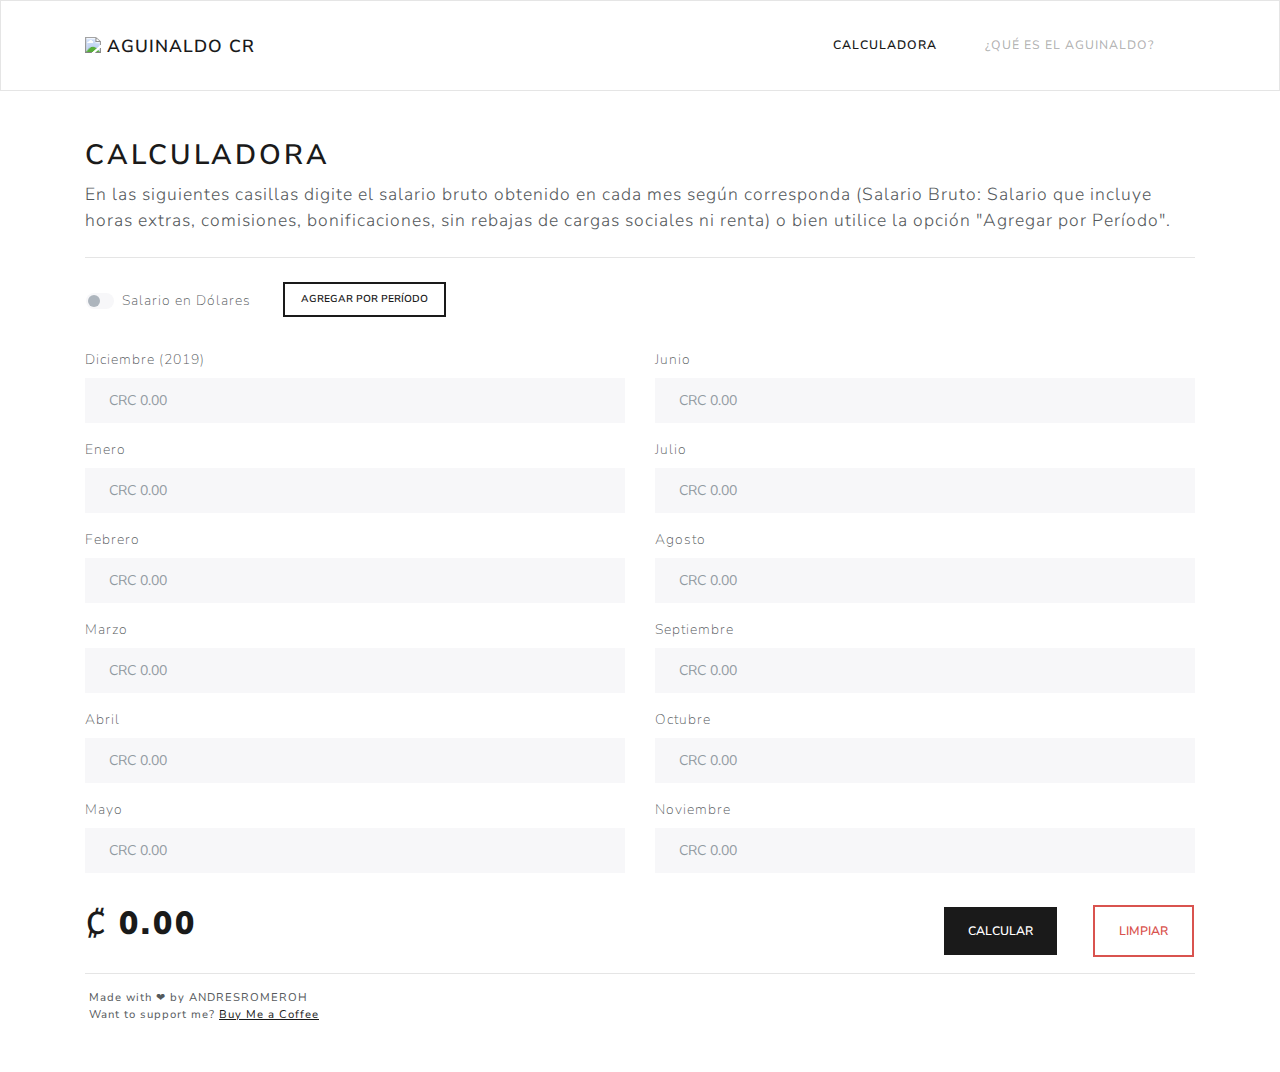
==== index.html @ 4f74f44a "Removed steps from HTML input:number elements" ====
<!DOCTYPE html>
<html lang="en">

<head>
    <!-- Global site tag (gtag.js) - Google Analytics -->
    <script async src="https://www.googletagmanager.com/gtag/js?id=G-0918DKG7EP"></script>
    <script>
        window.dataLayer = window.dataLayer || [];
        function gtag() { dataLayer.push(arguments); }
        gtag('js', new Date());
        gtag('config', 'G-0918DKG7EP');
    </script>
    <meta charset="UTF-8">
    <meta name="viewport" content="width=device-width, initial-scale=1.0">
    <link rel="shortcut icon" href="/favicon.ico" type="image/x-icon">
    <link rel="icon" href="/favicon.ico" type="image/x-icon">
    <link rel="stylesheet" href="./stylesheet/bootstrap.min.css" crossorigin="anonymous">
    <link rel="stylesheet" href="./stylesheet/index.css" crossorigin="anonymous">
    <title>AGUINALDO CR</title>
</head>

<body>
    <nav class="navbar navbar-expand-lg navbar-light bg-light">
        <div class="container">
            <a class="navbar-brand" href="./index.html"><img class="mb-1" src="./images/costa_rica_i.png"></img>
                Aguinaldo CR</a>
            <button class="navbar-toggler" type="button" data-toggle="collapse" data-target="#navbarSupportedContent"
                aria-controls="navbarSupportedContent" aria-expanded="false" aria-label="Toggle navigation">
                <span class="navbar-toggler-icon"></span>
            </button>

            <div class="collapse navbar-collapse" id="navbarSupportedContent">
                <ul class="navbar-nav ml-auto">
                    <li class="nav-item active">
                        <a class="nav-link" href="./index.html">Calculadora<span class="sr-only">(current)</span></a>
                    </li>
                    <li class="nav-item">
                        <a class="nav-link" href="./about.html">¿Qué es el Aguinaldo?</a>
                    </li>
                </ul>
            </div>
        </div>
    </nav>

    <div class="container my-5">

        <h2>Calculadora</h2>
        <p class="lead">En las siguientes casillas digite el salario bruto obtenido en cada mes
            según corresponda (Salario Bruto: Salario que incluye horas extras, comisiones, bonificaciones, sin
            rebajas de cargas sociales ni renta) o bien utilice la opción "Agregar por Período".</p>
        <hr class="my-4">

        <div class="row">
            <div class="form-group mx-3 my-2">
                <div class="custom-control custom-switch">
                    <input type="checkbox" class="custom-control-input" id="dollar-toggle">
                    <label class="custom-control-label" for="dollar-toggle">Salario en Dólares</label>
                </div>
            </div>

            <div class="form-group dollar-display">
                <div class="input-group input-group-sm mx-1">
                    <div class="input-group-prepend">
                        <span class="input-group-text">₡</span>
                    </div>
                    <input type="number" id="exchange-input" class="form-control"
                        aria-label="Amount (to the nearest dollar)" placeholder="Tipo de Cambio">
                    <div class="input-group-append">
                        <span class="input-group-text">.00</span>
                    </div>
                </div>
            </div>

            <div class="form-group mx-3">
                <button class="btn btn-outline-primary btn-sm" data-toggle="modal" data-target="#modal-salary" href="#"
                    role="button">Agregar por Período</button>
            </div>
        </div>


        <form id="calculator" class="my-3">
            <div class="row">
                <div class="col-md-6 col-lg-6">
                    <div class="form-group">
                        <label>Diciembre (2019)</label>
                        <input id="input-diciembre-1" type="number" class="form-control month" min="0"
                            placeholder="CRC 0.00">
                    </div>

                    <div class="form-group">
                        <label>Enero</label>
                        <input id="input-enero-2" type="number" class="form-control month" min="0"
                            placeholder="CRC 0.00">
                    </div>

                    <div class="form-group">
                        <label>Febrero</label>
                        <input id="input-febrero-3" type="number" class="form-control month" min="0"
                            placeholder="CRC 0.00">
                    </div>

                    <div class="form-group">
                        <label>Marzo</label>
                        <input id="input-marzo-4" type="number" class="form-control month" min="0"
                            placeholder="CRC 0.00">
                    </div>

                    <div class="form-group">
                        <label>Abril</label>
                        <input id="input-abril-5" type="number" class="form-control month" min="0"
                            placeholder="CRC 0.00">
                    </div>

                    <div class="form-group">
                        <label>Mayo</label>
                        <input id="input-mayo-6" type="number" class="form-control month" min="0"
                            placeholder="CRC 0.00">
                    </div>
                </div>
                <div class="col-md-6 col-lg-6">
                    <div class="form-group">
                        <label>Junio</label>
                        <input id="input-junio-7" type="number" class="form-control month" min="0"
                            placeholder="CRC 0.00">
                    </div>

                    <div class="form-group">
                        <label>Julio</label>
                        <input id="input-julio-8" type="number" class="form-control month" min="0"
                            placeholder="CRC 0.00">
                    </div>

                    <div class="form-group">
                        <label>Agosto</label>
                        <input id="input-agosto-9" type="number" class="form-control month" min="0"
                            placeholder="CRC 0.00">
                    </div>

                    <div class="form-group">
                        <label>Septiembre</label>
                        <input id="input-septiembre-10" type="number" class="form-control month" min="0"
                            placeholder="CRC 0.00">
                    </div>

                    <div class="form-group">
                        <label>Octubre</label>
                        <input id="input-octubre-11" type="number" class="form-control month" min="0"
                            placeholder="CRC 0.00">
                    </div>

                    <div class="form-group">
                        <label>Noviembre</label>
                        <input id="input-noviembre-12" type="number" class="form-control month" min="0"
                            placeholder="CRC 0.00">
                    </div>
                </div>
            </div>

            <div class="row">
                <div class="mx-3 mt-3 dollar-display">
                    <h1>$ <strong id="aguinaldo-total-dollars">0.00</strong></h1>
                </div>
                <div class="mx-3 mt-3 dollar-display">
                    <h1>/</h1>
                </div>
                <div class="mx-3 mt-3">
                    <h1>₡ <strong id="aguinaldo-total-colones">0.00</strong></h1>
                </div>
                <div class="ml-auto">
                    <button type="submit" class="btn btn-primary mx-3 mt-3">Calcular</button>
                    <button type="reset" id="calculator-reset" class="btn btn-outline-danger mx-3 mt-3">Limpiar</button>
                </div>
            </div>
        </form>

        <hr>

        <div class="modal fade" id="modal-salary">
            <div class="modal-dialog" role="document">
                <div class="modal-content">
                    <div class="modal-header">
                        <h5 class="modal-title">Salario por Período</h5>
                        <button type="button" class="close" data-dismiss="modal" aria-label="Close">
                            <span aria-hidden="true">&times;</span>
                        </button>
                    </div>
                    <div class="modal-body">
                        <div class="form-group">
                            <label for="from">Desde:</label>
                            <select id="select-from" class="form-control" id="from">
                                <option value="diciembre-1" selected>Diciembre (2019)</option>
                                <option value="enero-2">Enero</option>
                                <option value="febrero-3">Febrero</option>
                                <option value="marzo-4">Marzo</option>
                                <option value="abril-5">Abril</option>
                                <option value="mayo-6">Mayo</option>
                                <option value="junio-7">Junio</option>
                                <option value="julio-8">Julio</option>
                                <option value="agosto-9">Agosto</option>
                                <option value="septiembre-10">Septiembre</option>
                                <option value="octubre-11">Octubre</option>
                                <option value="noviembre-12">Noviembre</option>
                            </select>
                        </div>
                        <div class="form-group">
                            <label for="to">Hasta:</label>
                            <select id="select-to" class="form-control" id="to">
                                <option value="diciembre-1">Diciembre (2019)</option>
                                <option value="enero-2">Enero</option>
                                <option value="febrero-3">Febrero</option>
                                <option value="marzo-4">Marzo</option>
                                <option value="abril-5">Abril</option>
                                <option value="mayo-6">Mayo</option>
                                <option value="junio-7">Junio</option>
                                <option value="julio-8">Julio</option>
                                <option value="agosto-9">Agosto</option>
                                <option value="septiembre-10">Septiembre</option>
                                <option value="octubre-11">Octubre</option>
                                <option value="noviembre-12" selected>Noviembre</option>
                            </select>
                        </div>
                        <div class="form-group">
                            <label>Salario Bruto:</label>
                            <input id="salary-period" type="number" class="form-control" min="0" placeholder="CRC 0.00">
                        </div>
                    </div>
                    <div class="modal-footer">
                        <button type="button" id="btn-salary-add" class="btn btn-primary">Agregar</button>
                        <button type="button" class="btn btn-secondary" data-dismiss="modal">Cerrar</button>
                    </div>
                </div>
            </div>
        </div>

        <div class="row ml-1">
            <small>Made with ❤ by ANDRESROMEROH</small>
        </div>
        <div class="row ml-1">
            <small>Want to support me?
                <a href="https://www.buymeacoffee.com/andresromeroh" style="text-decoration: underline;">
                    Buy Me a Coffee
                </a>
            </small>
        </div>

    </div>

    <script src="https://code.jquery.com/jquery-3.5.1.slim.min.js"
        integrity="sha384-DfXdz2htPH0lsSSs5nCTpuj/zy4C+OGpamoFVy38MVBnE+IbbVYUew+OrCXaRkfj"
        crossorigin="anonymous"></script>
    <script src="https://cdn.jsdelivr.net/npm/popper.js@1.16.1/dist/umd/popper.min.js"
        integrity="sha384-9/reFTGAW83EW2RDu2S0VKaIzap3H66lZH81PoYlFhbGU+6BZp6G7niu735Sk7lN"
        crossorigin="anonymous"></script>
    <script src="https://cdn.jsdelivr.net/npm/bootstrap@4.5.3/dist/js/bootstrap.min.js"
        integrity="sha384-w1Q4orYjBQndcko6MimVbzY0tgp4pWB4lZ7lr30WKz0vr/aWKhXdBNmNb5D92v7s"
        crossorigin="anonymous"></script>
    <script src="./javascript/index.js"></script>
</body>

</html>
---- stylesheet/index.css ----
.dollar-display {
    display: none;
}
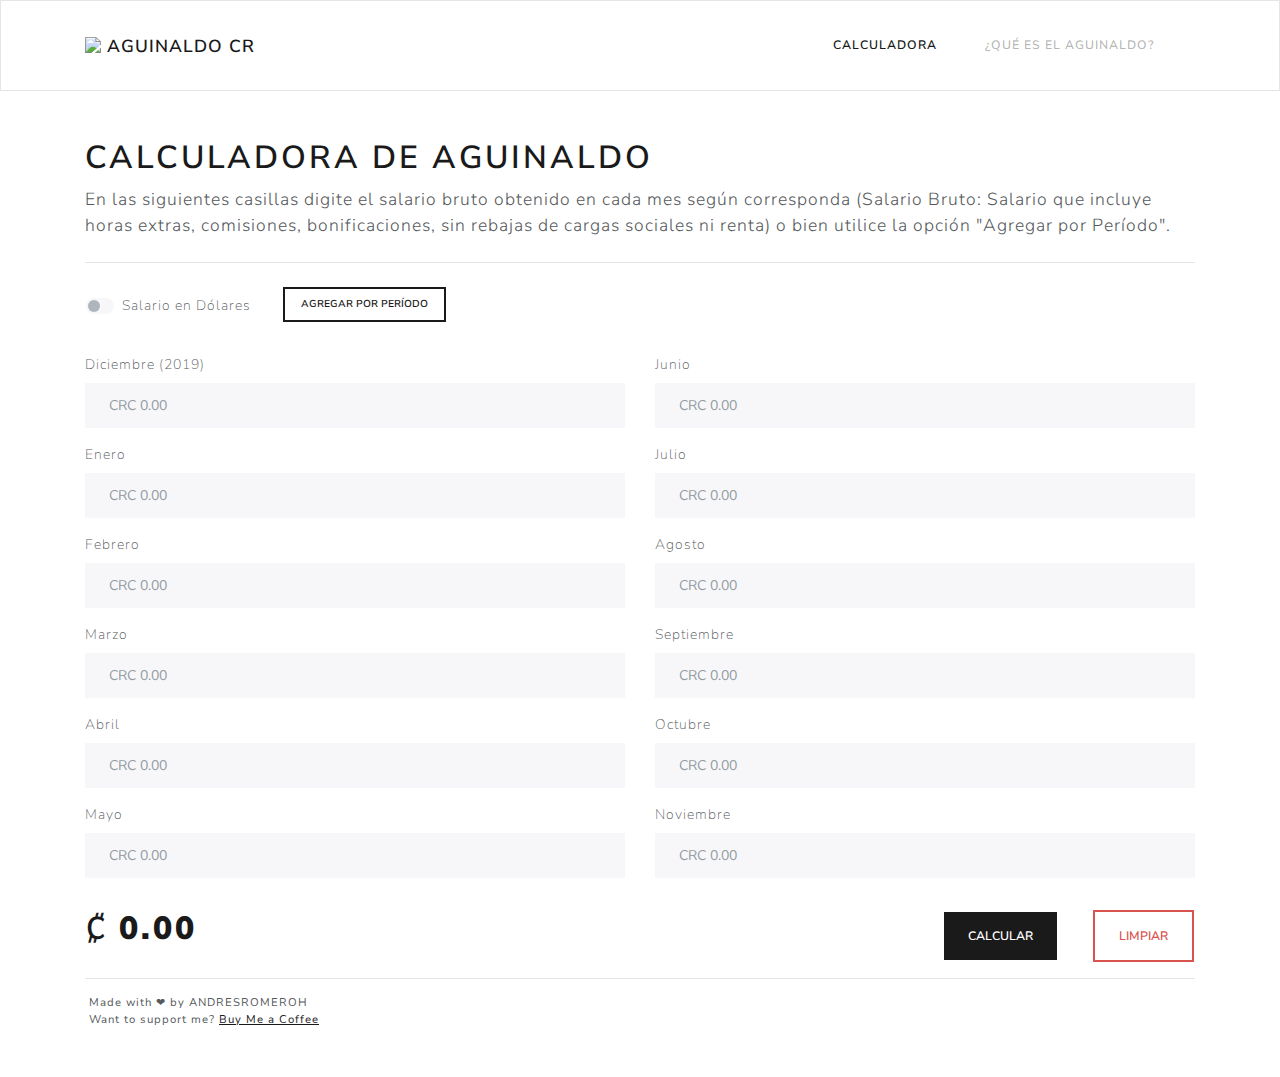
==== commit b83823c6: "Updated main header in index.html" ====
--- a/index.html
+++ b/index.html
@@ -1,8 +1,7 @@
 <!DOCTYPE html>
-<html lang="en">
+<html lang="en" prefix="og:http://ogp.me/ns#">
 
 <head>
-    <!-- Global site tag (gtag.js) - Google Analytics -->
     <script async src="https://www.googletagmanager.com/gtag/js?id=G-0918DKG7EP"></script>
     <script>
         window.dataLayer = window.dataLayer || [];
@@ -11,7 +10,16 @@
         gtag('config', 'G-0918DKG7EP');
     </script>
     <meta charset="UTF-8">
+    <meta name="description" content="Calcule su aguinaldo en Costa Rica.">
+    <meta name="googlebot" content="index, follow, max-snippet:-1, max-image-preview:large, max-video-preview:-1" />
+    <meta name="bingbot" content="index, follow, max-snippet:-1, max-image-preview:large, max-video-preview:-1" />
     <meta name="viewport" content="width=device-width, initial-scale=1.0">
+    <meta http-equiv="Content-Type" content="text/html; charset=UTF-8">
+    <meta http-equiv="X-UA-Compatible" content="IE=edge,chrome=1">
+    <meta name="HandheldFriendly" content="True">
+    <meta name="MobileOptimized" content="True">
+    <meta name="author" content="ANDRESROMEROH">
+    <meta name="keywords" content="Costa Rica,cr,aguinaldo,salario,calculdora, calculadora aguinaldo" />
     <link rel="shortcut icon" href="/favicon.ico" type="image/x-icon">
     <link rel="icon" href="/favicon.ico" type="image/x-icon">
     <link rel="stylesheet" href="./stylesheet/bootstrap.min.css" crossorigin="anonymous">
@@ -44,7 +52,7 @@
 
     <div class="container my-5">
 
-        <h2>Calculadora</h2>
+        <h1>Calculadora de Aguinaldo</h1>
         <p class="lead">En las siguientes casillas digite el salario bruto obtenido en cada mes
             según corresponda (Salario Bruto: Salario que incluye horas extras, comisiones, bonificaciones, sin
             rebajas de cargas sociales ni renta) o bien utilice la opción "Agregar por Período".</p>
@@ -76,7 +84,6 @@
                     role="button">Agregar por Período</button>
             </div>
         </div>
-
 
         <form id="calculator" class="my-3">
             <div class="row">
@@ -257,4 +264,4 @@
     <script src="./javascript/index.js"></script>
 </body>
 
-</html>+</html>
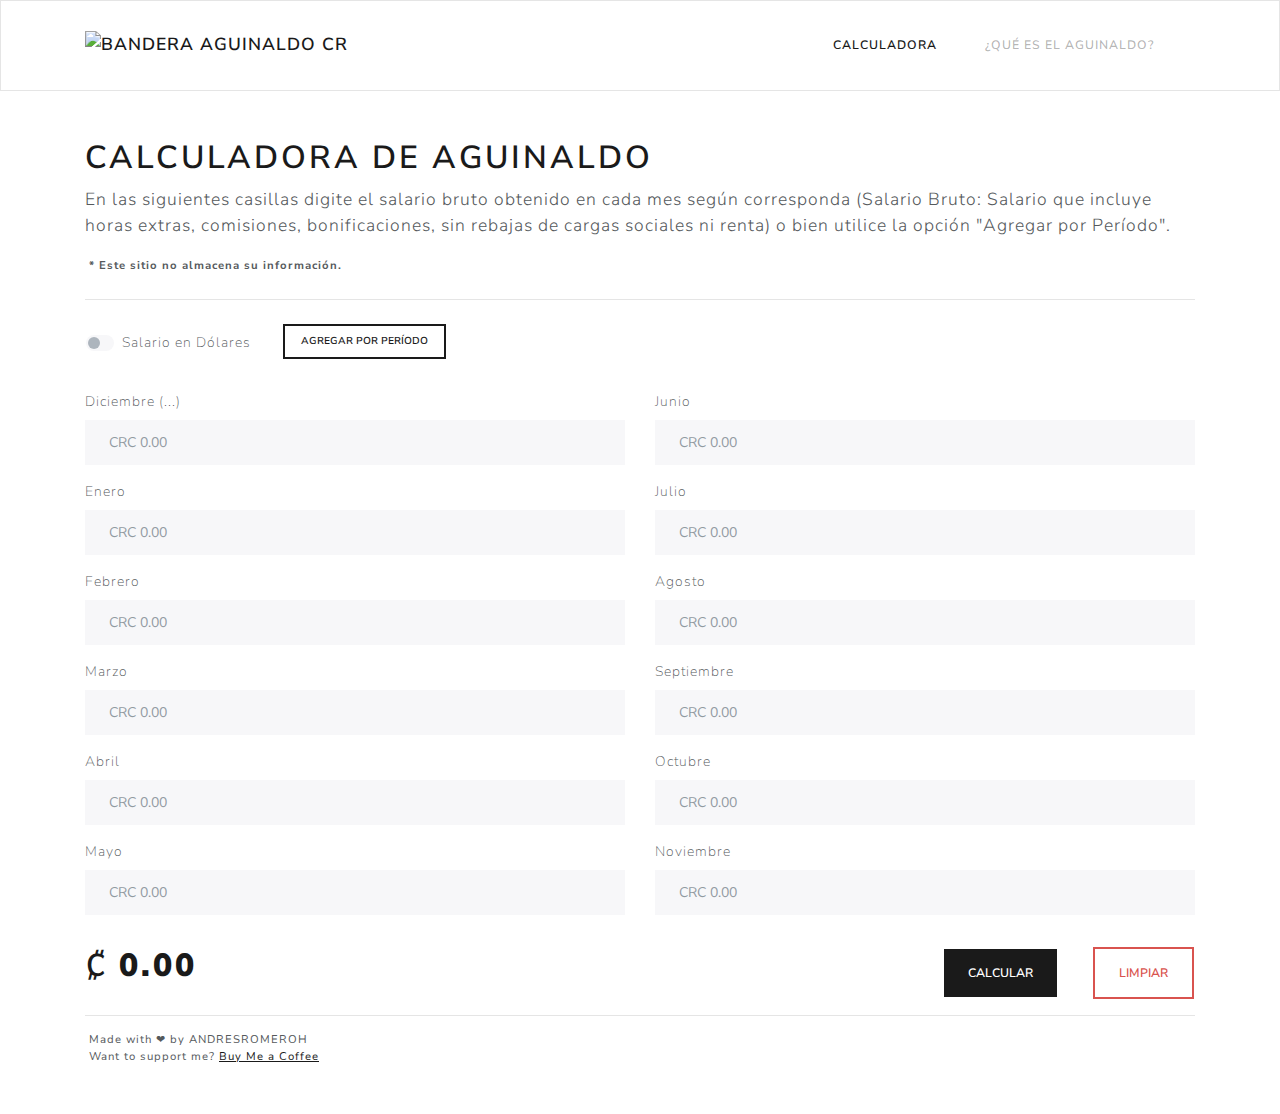
==== commit b0e3c71c: "Added dynamic year for december" ====
--- a/index.html
+++ b/index.html
@@ -1,5 +1,5 @@
 <!DOCTYPE html>
-<html lang="en" prefix="og:http://ogp.me/ns#">
+<html lang="es" prefix="og:http://ogp.me/ns#">
 
 <head>
     <script async src="https://www.googletagmanager.com/gtag/js?id=G-0918DKG7EP"></script>
@@ -19,18 +19,20 @@
     <meta name="HandheldFriendly" content="True">
     <meta name="MobileOptimized" content="True">
     <meta name="author" content="ANDRESROMEROH">
-    <meta name="keywords" content="Costa Rica,cr,aguinaldo,salario,calculdora, calculadora aguinaldo" />
+    <meta name="keywords" content="Costa Rica,cr,aguinaldo,salario,calculadora,aguinaldo cr,calculadora aguinaldo,
+    costa rica,cr aguinaldo,cr calculadora,aguinaldo calculadora,CR,costarica" />
     <link rel="shortcut icon" href="/favicon.ico" type="image/x-icon">
     <link rel="icon" href="/favicon.ico" type="image/x-icon">
     <link rel="stylesheet" href="./stylesheet/bootstrap.min.css" crossorigin="anonymous">
     <link rel="stylesheet" href="./stylesheet/index.css" crossorigin="anonymous">
-    <title>AGUINALDO CR</title>
+    <title>Aguinaldo CR</title>
 </head>
 
 <body>
     <nav class="navbar navbar-expand-lg navbar-light bg-light">
         <div class="container">
-            <a class="navbar-brand" href="./index.html"><img class="mb-1" src="./images/costa_rica_i.png"></img>
+            <a class="navbar-brand" href="./index.html"><img class="mb-1" src="./images/costa_rica_i.png"
+                    alt="bandera"></img>
                 Aguinaldo CR</a>
             <button class="navbar-toggler" type="button" data-toggle="collapse" data-target="#navbarSupportedContent"
                 aria-controls="navbarSupportedContent" aria-expanded="false" aria-label="Toggle navigation">
@@ -56,6 +58,9 @@
         <p class="lead">En las siguientes casillas digite el salario bruto obtenido en cada mes
             según corresponda (Salario Bruto: Salario que incluye horas extras, comisiones, bonificaciones, sin
             rebajas de cargas sociales ni renta) o bien utilice la opción "Agregar por Período".</p>
+        <div class="ml-1">
+            <small><b>* Este sitio no almacena su información.</b></small>
+        </div>
         <hr class="my-4">
 
         <div class="row">
@@ -89,7 +94,7 @@
             <div class="row">
                 <div class="col-md-6 col-lg-6">
                     <div class="form-group">
-                        <label>Diciembre (2019)</label>
+                        <label id="december-label">Diciembre (...)</label>
                         <input id="input-diciembre-1" type="number" class="form-control month" min="0"
                             placeholder="CRC 0.00">
                     </div>
@@ -264,4 +269,4 @@
     <script src="./javascript/index.js"></script>
 </body>
 
-</html>
+</html>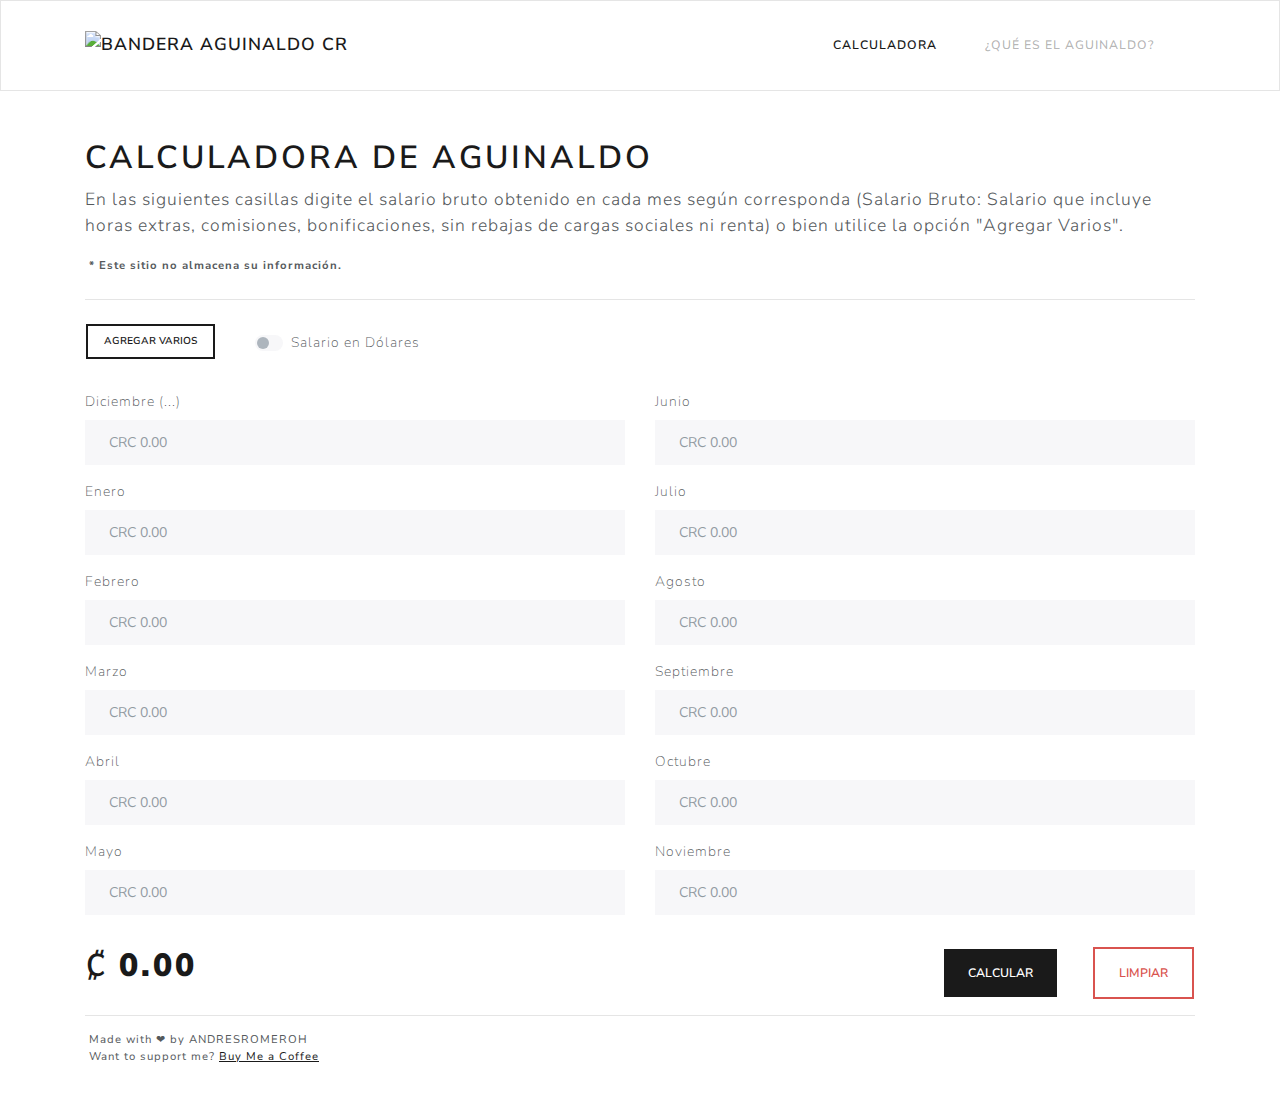
==== commit 98309977: "Add Costa Rica BCCR API call to show current dollar exchange rate" ====
--- a/index.html
+++ b/index.html
@@ -57,22 +57,30 @@
         <h1>Calculadora de Aguinaldo</h1>
         <p class="lead">En las siguientes casillas digite el salario bruto obtenido en cada mes
             según corresponda (Salario Bruto: Salario que incluye horas extras, comisiones, bonificaciones, sin
-            rebajas de cargas sociales ni renta) o bien utilice la opción "Agregar por Período".</p>
+            rebajas de cargas sociales ni renta) o bien utilice la opción "Agregar Varios".</p>
         <div class="ml-1">
             <small><b>* Este sitio no almacena su información.</b></small>
         </div>
         <hr class="my-4">
 
         <div class="row">
-            <div class="form-group mx-3 my-2">
+            <div class="form-group mx-3">
+                <button class="btn btn-outline-primary btn-sm" data-toggle="modal" data-target="#modal-salary" href="#"
+                    role="button">Agregar Varios</button>
+            </div>
+
+            <div class="form-group mx-4 my-2">
                 <div class="custom-control custom-switch">
                     <input type="checkbox" class="custom-control-input" id="dollar-toggle">
                     <label class="custom-control-label" for="dollar-toggle">Salario en Dólares</label>
                 </div>
             </div>
-
-            <div class="form-group dollar-display">
-                <div class="input-group input-group-sm mx-1">
+        </div>
+
+        <div class="row">
+            <div class="form-group dollar-display mx-3 my-2">
+                <label for="exchange-input">Tipo de Cambio (Banco Central de Costa Rica):</label>
+                <div class="input-group input-group-sm">
                     <div class="input-group-prepend">
                         <span class="input-group-text">₡</span>
                     </div>
@@ -83,11 +91,6 @@
                     </div>
                 </div>
             </div>
-
-            <div class="form-group mx-3">
-                <button class="btn btn-outline-primary btn-sm" data-toggle="modal" data-target="#modal-salary" href="#"
-                    role="button">Agregar por Período</button>
-            </div>
         </div>
 
         <form id="calculator" class="my-3">
@@ -191,7 +194,7 @@
             <div class="modal-dialog" role="document">
                 <div class="modal-content">
                     <div class="modal-header">
-                        <h5 class="modal-title">Salario por Período</h5>
+                        <h5 class="modal-title">Agregue Uno o Más Meses Por Período</h5>
                         <button type="button" class="close" data-dismiss="modal" aria-label="Close">
                             <span aria-hidden="true">&times;</span>
                         </button>
@@ -199,7 +202,7 @@
                     <div class="modal-body">
                         <div class="form-group">
                             <label for="from">Desde:</label>
-                            <select id="select-from" class="form-control" id="from">
+                            <select id="select-from" class="form-control">
                                 <option value="diciembre-1" selected>Diciembre (2019)</option>
                                 <option value="enero-2">Enero</option>
                                 <option value="febrero-3">Febrero</option>
@@ -216,7 +219,7 @@
                         </div>
                         <div class="form-group">
                             <label for="to">Hasta:</label>
-                            <select id="select-to" class="form-control" id="to">
+                            <select id="select-to" class="form-control">
                                 <option value="diciembre-1">Diciembre (2019)</option>
                                 <option value="enero-2">Enero</option>
                                 <option value="febrero-3">Febrero</option>
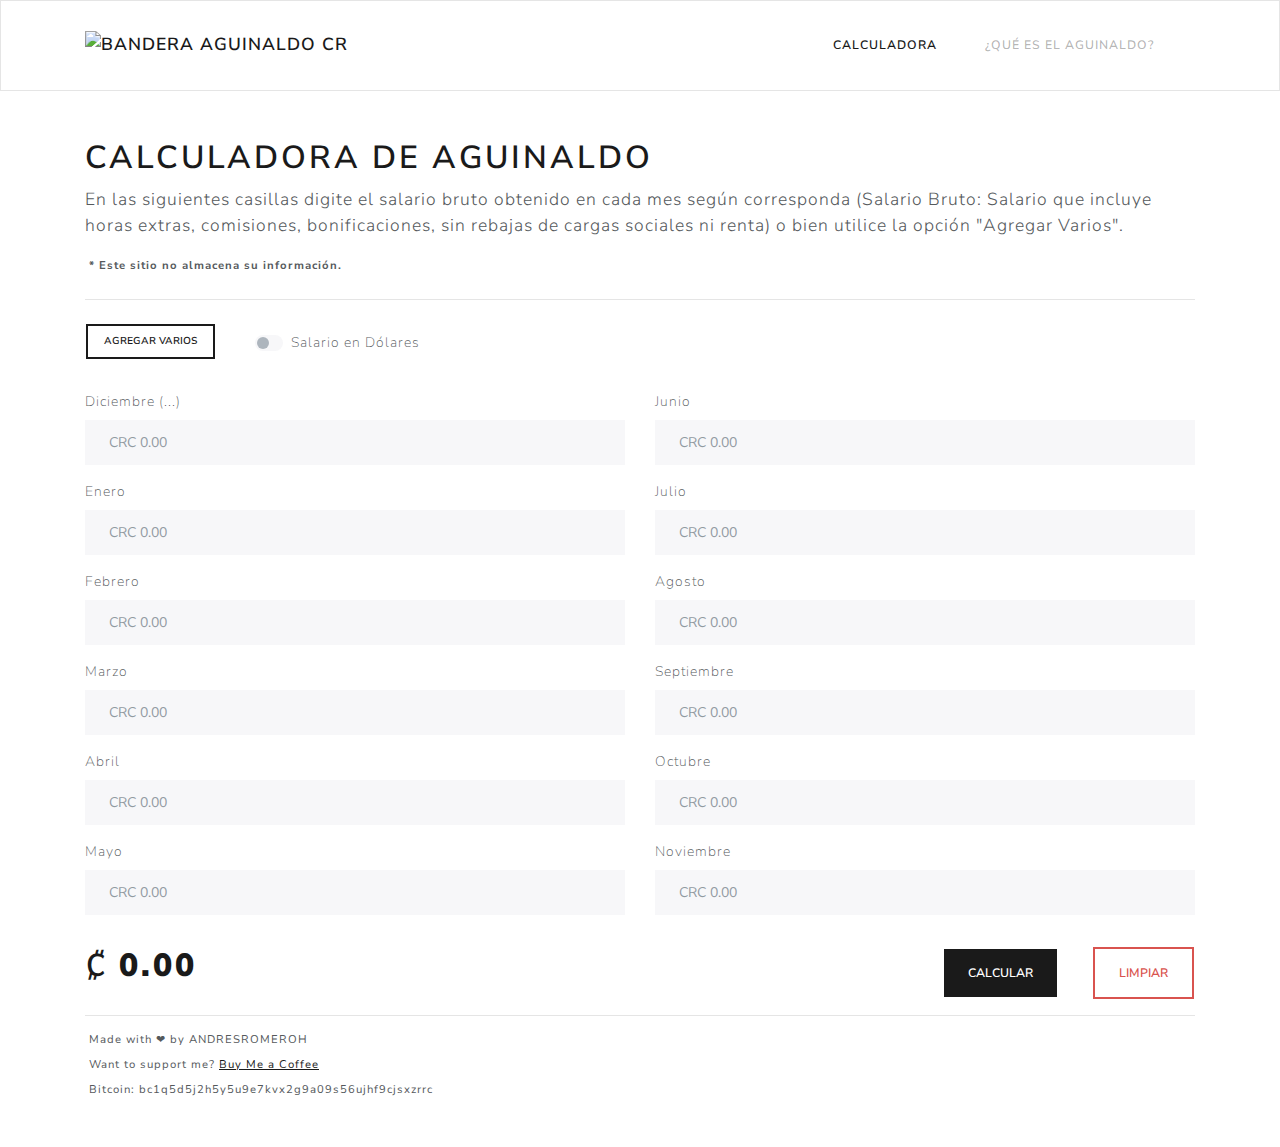
==== commit 99552642: "Add BTC address to application footer" ====
--- a/index.html
+++ b/index.html
@@ -247,14 +247,19 @@
             </div>
         </div>
 
-        <div class="row ml-1">
+        <div class="row ml-1 my-2">
             <small>Made with ❤ by ANDRESROMEROH</small>
         </div>
-        <div class="row ml-1">
+        <div class="row ml-1 my-2">
             <small>Want to support me?
                 <a href="https://www.buymeacoffee.com/andresromeroh" style="text-decoration: underline;">
                     Buy Me a Coffee
                 </a>
+            </small>
+        </div>
+        <div class="row ml-1 my-2">
+            <small>
+                Bitcoin: bc1q5d5j2h5y5u9e7kvx2g9a09s56ujhf9cjsxzrrc
             </small>
         </div>
 
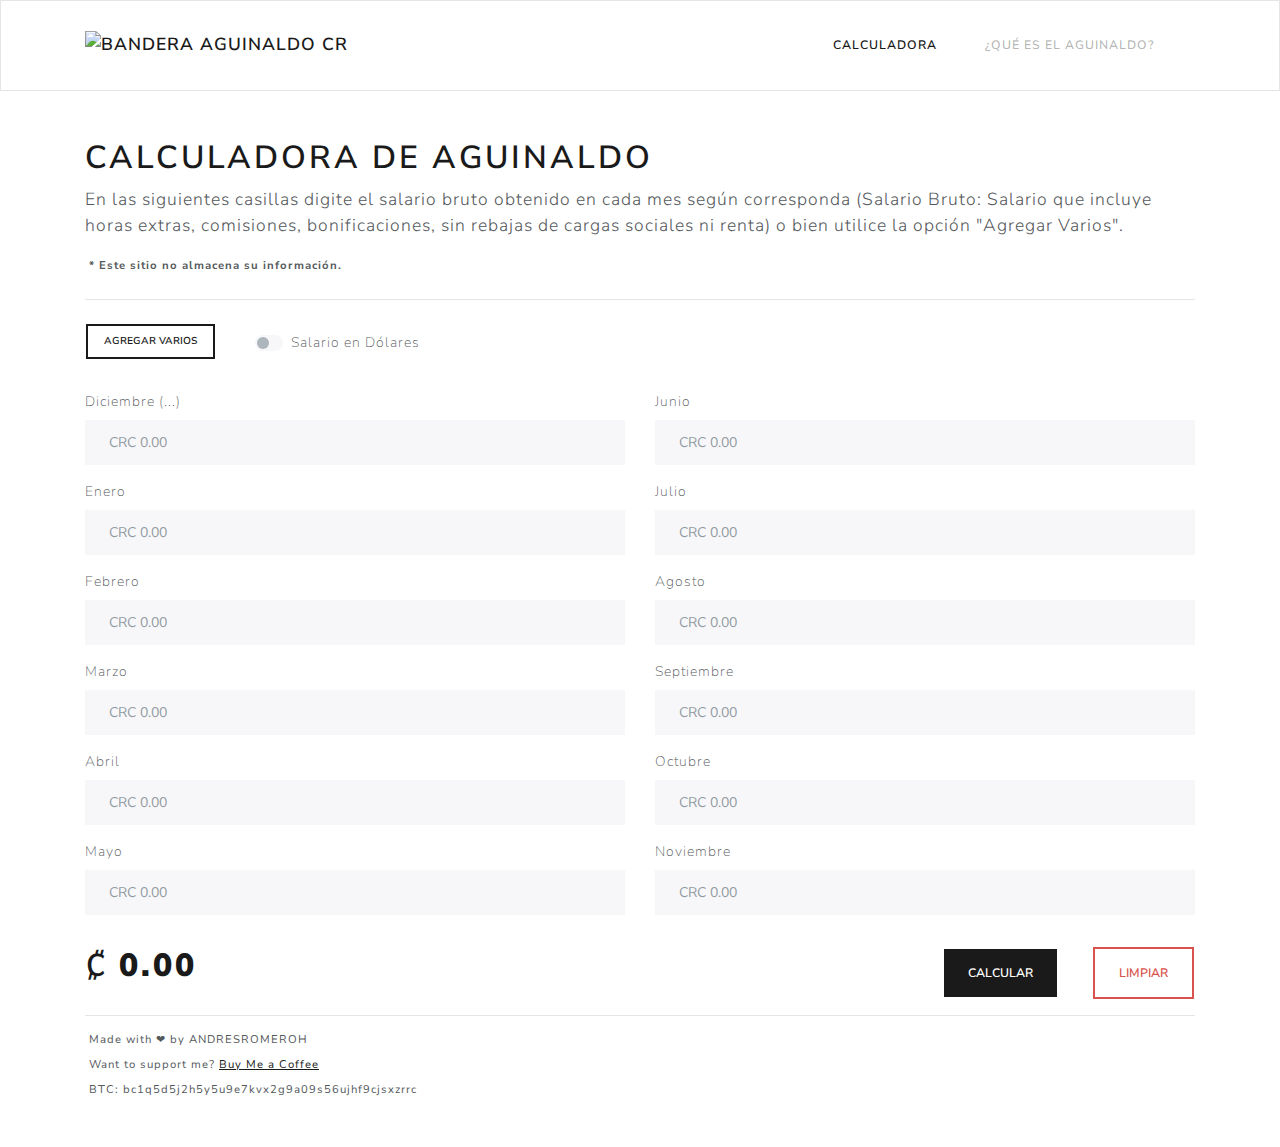
==== commit 1e495a52: "Update html title tag" ====
--- a/index.html
+++ b/index.html
@@ -25,7 +25,7 @@
     <link rel="icon" href="/favicon.ico" type="image/x-icon">
     <link rel="stylesheet" href="./stylesheet/bootstrap.min.css" crossorigin="anonymous">
     <link rel="stylesheet" href="./stylesheet/index.css" crossorigin="anonymous">
-    <title>Aguinaldo CR</title>
+    <title>Aguinaldo Costa Rica</title>
 </head>
 
 <body>
@@ -259,7 +259,7 @@
         </div>
         <div class="row ml-1 my-2">
             <small>
-                Bitcoin: bc1q5d5j2h5y5u9e7kvx2g9a09s56ujhf9cjsxzrrc
+                BTC: bc1q5d5j2h5y5u9e7kvx2g9a09s56ujhf9cjsxzrrc
             </small>
         </div>
 
@@ -277,4 +277,4 @@
     <script src="./javascript/index.js"></script>
 </body>
 
-</html>+</html>
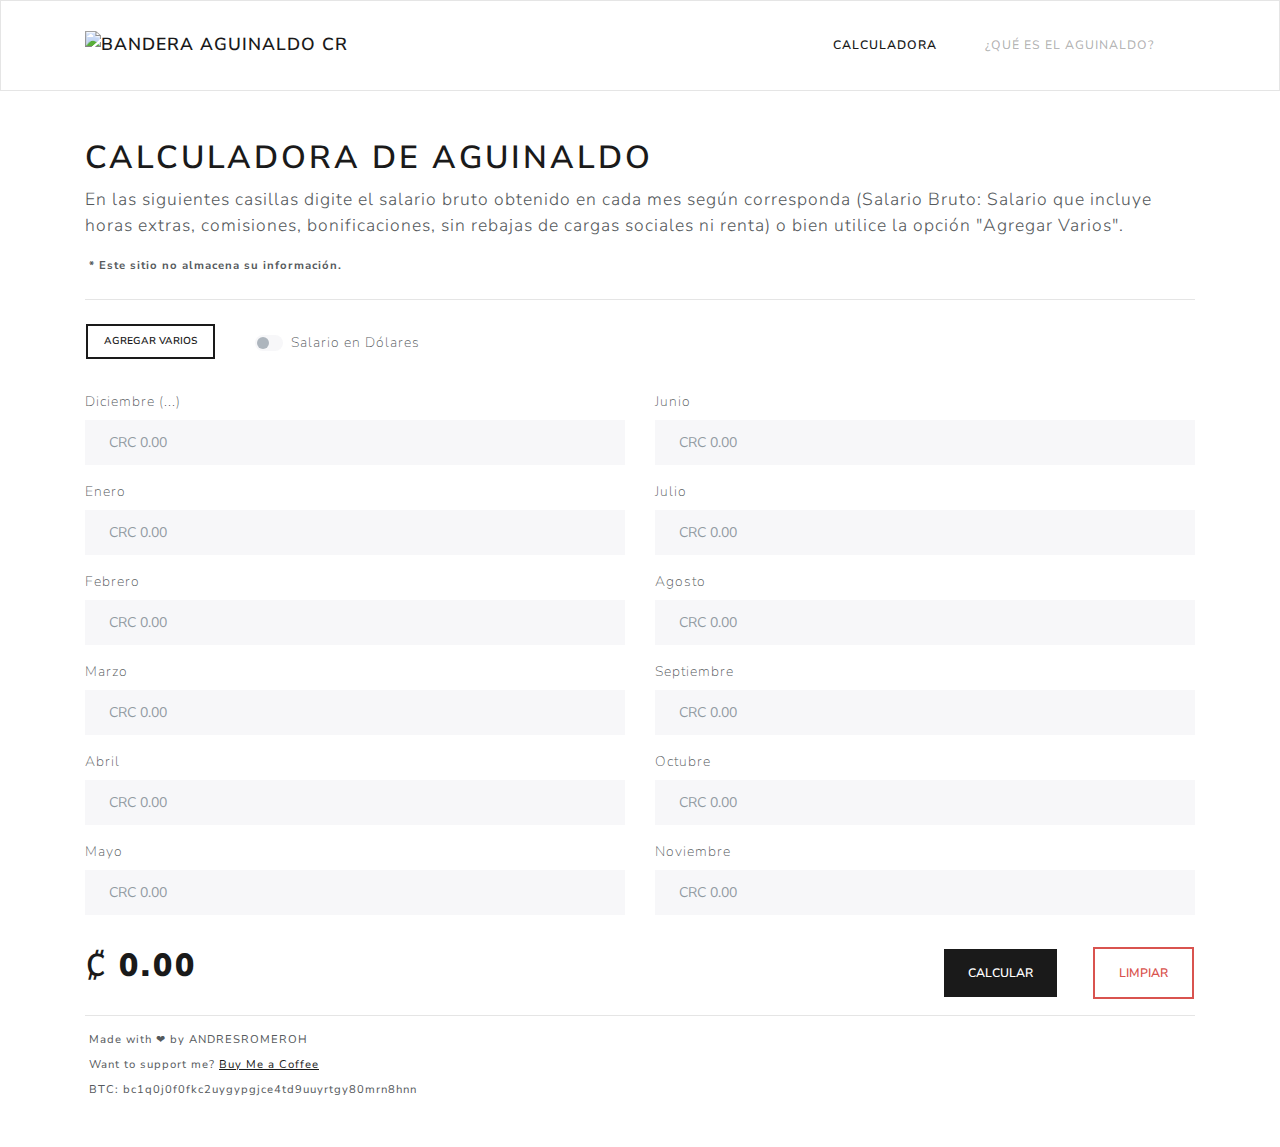
==== commit 013c06df: "Update buymeacoffee" ====
--- a/index.html
+++ b/index.html
@@ -252,14 +252,14 @@
         </div>
         <div class="row ml-1 my-2">
             <small>Want to support me?
-                <a href="https://www.buymeacoffee.com/andresromeroh" style="text-decoration: underline;">
+                <a href="https://www.buymeacoffee.com/andresromerodev" style="text-decoration: underline;">
                     Buy Me a Coffee
                 </a>
             </small>
         </div>
         <div class="row ml-1 my-2">
             <small>
-                BTC: bc1q5d5j2h5y5u9e7kvx2g9a09s56ujhf9cjsxzrrc
+                BTC: bc1q0j0f0fkc2uygypgjce4td9uuyrtgy80mrn8hnn
             </small>
         </div>
 
